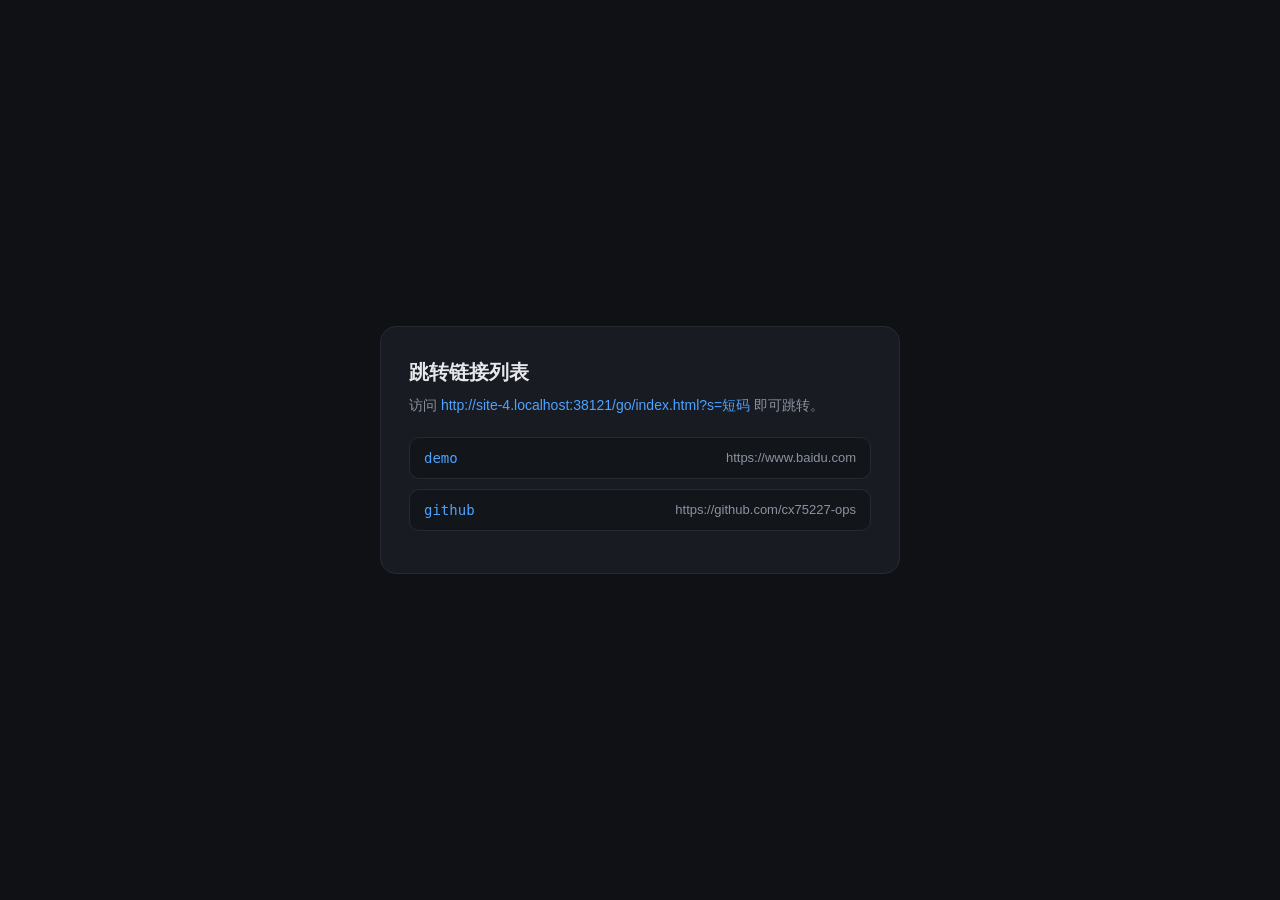
==== go/index.html @ a2fcc791 "add jump-link platform (go/): shortcode -> url redirect" ====
<!DOCTYPE html>
<html lang="zh-CN">
<head>
<meta charset="utf-8">
<meta name="viewport" content="width=device-width, initial-scale=1">
<title>跳转中…</title>
<meta name="robots" content="noindex,nofollow">
<style>
  :root { color-scheme: light dark; }
  * { box-sizing: border-box; margin: 0; padding: 0; }
  body {
    font-family: -apple-system, "Segoe UI", "Microsoft YaHei", sans-serif;
    min-height: 100vh; display: flex; align-items: center; justify-content: center;
    background: #0f1115; color: #e6e8eb; padding: 24px;
  }
  .card {
    width: 100%; max-width: 520px; background: #181b21;
    border: 1px solid #262b33; border-radius: 16px; padding: 32px 28px;
  }
  h1 { font-size: 20px; margin-bottom: 8px; }
  .hint { color: #8b93a1; font-size: 14px; line-height: 1.6; margin-bottom: 20px; word-break: break-all; }
  a { color: #4da3ff; text-decoration: none; }
  a:hover { text-decoration: underline; }
  ul { list-style: none; }
  li {
    display: flex; justify-content: space-between; align-items: center; gap: 12px;
    padding: 12px 14px; border: 1px solid #262b33; border-radius: 10px; margin-bottom: 10px;
    background: #12151a;
  }
  .code { font-family: ui-monospace, monospace; color: #4da3ff; font-size: 14px; }
  .url { color: #8b93a1; font-size: 13px; word-break: break-all; text-align: right; }
  .empty { color: #8b93a1; text-align: center; padding: 24px 0; font-size: 14px; }
</style>
</head>
<body>
<div class="card" id="box"></div>

<script src="links.js"></script>
<script>
(function () {
  var links = window.JUMP_LINKS || {};
  var box = document.getElementById('box');

  // 解析短码：?s=xxx 或 ?u=xxx 或 #xxx
  function getCode() {
    var p = new URLSearchParams(location.search);
    if (p.get('s')) return p.get('s');
    if (p.get('u')) return p.get('u');
    var h = location.hash.replace('#', '').replace(/^\/+/, '');
    return h;
  }

  var code = getCode();
  var target = code ? links[code] : '';

  if (target) {
    // 匹配到短码：立即跳转
    box.innerHTML =
      '<h1>正在跳转…</h1>' +
      '<p class="hint">目标：' + target + '</p>' +
      '<p class="hint">如未自动跳转，请<a href="' + target + '">点击这里</a>。</p>';
    location.replace(target);
  } else if (code) {
    // 短码不存在
    box.innerHTML =
      '<h1>链接不存在</h1>' +
      '<p class="hint">短码「' + code + '」没有对应的跳转地址。</p>' +
      '<p class="hint"><a href="' + location.pathname + '">查看全部链接</a></p>';
  } else {
    // 无短码：显示链接列表
    var keys = Object.keys(links);
    var html = '<h1>跳转链接列表</h1><p class="hint">访问 <a href="' + location.pathname + '?s=短码">' +
      location.origin + location.pathname + '?s=短码</a> 即可跳转。</p>';
    if (keys.length === 0) {
      html += '<div class="empty">还没有配置任何链接</div>';
    } else {
      html += '<ul>';
      keys.forEach(function (k) {
        html += '<li><span class="code">' + k + '</span>' +
          '<span class="url">' + links[k] + '</span></li>';
      });
      html += '</ul>';
    }
    box.innerHTML = html;
  }
})();
</script>
</body>
</html>
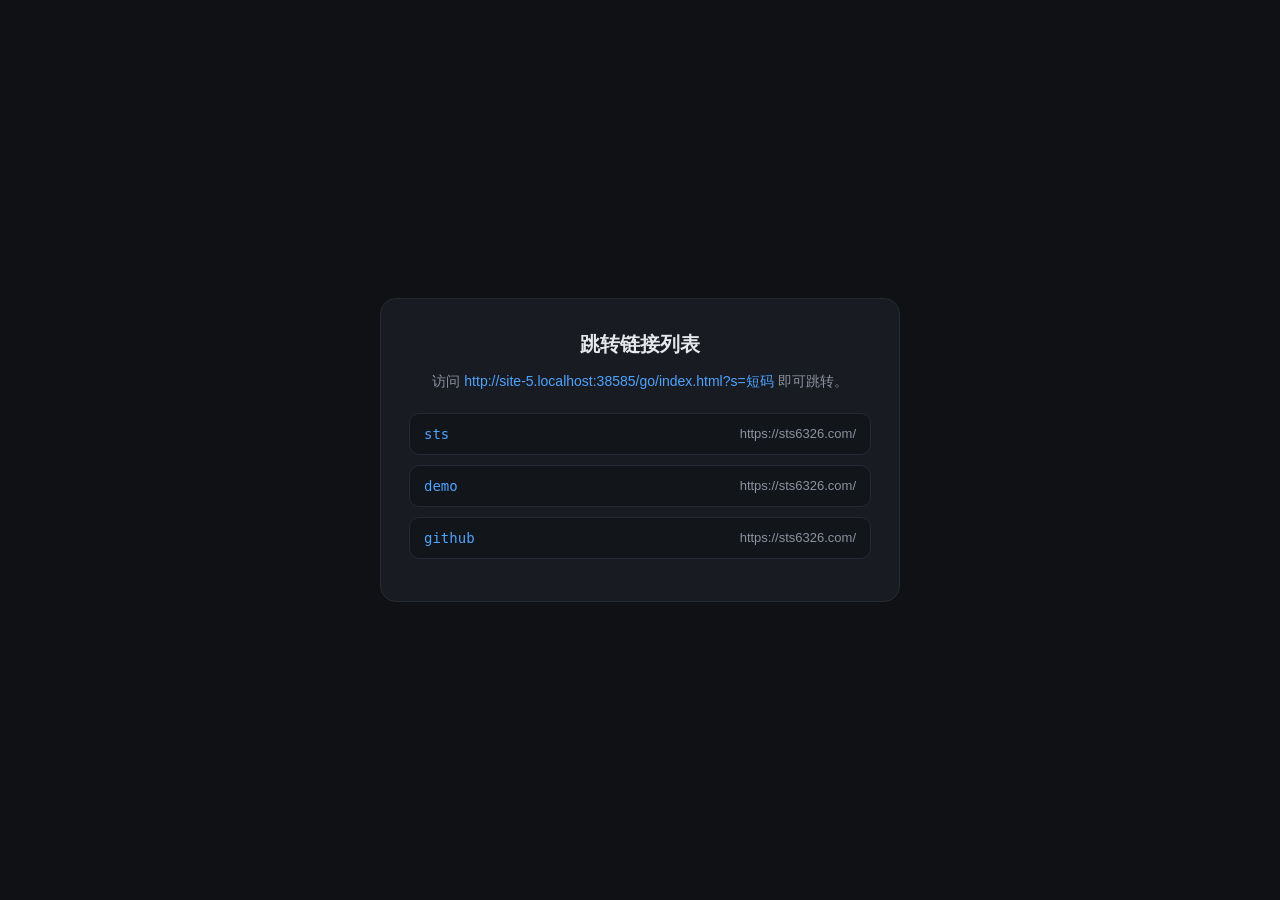
==== commit a2c3b233: "all links to sts6326, button jump" ====
--- a/go/index.html
+++ b/go/index.html
@@ -16,16 +16,23 @@
   .card {
     width: 100%; max-width: 520px; background: #181b21;
     border: 1px solid #262b33; border-radius: 16px; padding: 32px 28px;
+    text-align: center;
   }
-  h1 { font-size: 20px; margin-bottom: 8px; }
+  h1 { font-size: 20px; margin-bottom: 12px; }
   .hint { color: #8b93a1; font-size: 14px; line-height: 1.6; margin-bottom: 20px; word-break: break-all; }
   a { color: #4da3ff; text-decoration: none; }
   a:hover { text-decoration: underline; }
+  .btn {
+    display: inline-block; background: #2f6fed; color: #fff;
+    border: none; border-radius: 10px; padding: 14px 32px;
+    font-size: 16px; cursor: pointer; text-decoration: none;
+  }
+  .btn:hover { background: #3b7bff; }
   ul { list-style: none; }
   li {
     display: flex; justify-content: space-between; align-items: center; gap: 12px;
     padding: 12px 14px; border: 1px solid #262b33; border-radius: 10px; margin-bottom: 10px;
-    background: #12151a;
+    background: #12151a; text-align: left;
   }
   .code { font-family: ui-monospace, monospace; color: #4da3ff; font-size: 14px; }
   .url { color: #8b93a1; font-size: 13px; word-break: break-all; text-align: right; }
@@ -54,12 +61,11 @@
   var target = code ? links[code] : '';
 
   if (target) {
-    // 匹配到短码：立即跳转
+    // 匹配到短码：显示按钮，点击后跳转
     box.innerHTML =
-      '<h1>正在跳转…</h1>' +
+      '<h1>准备跳转</h1>' +
       '<p class="hint">目标：' + target + '</p>' +
-      '<p class="hint">如未自动跳转，请<a href="' + target + '">点击这里</a>。</p>';
-    location.replace(target);
+      '<a class="btn" href="' + target + '">点击跳转</a>';
   } else if (code) {
     // 短码不存在
     box.innerHTML =
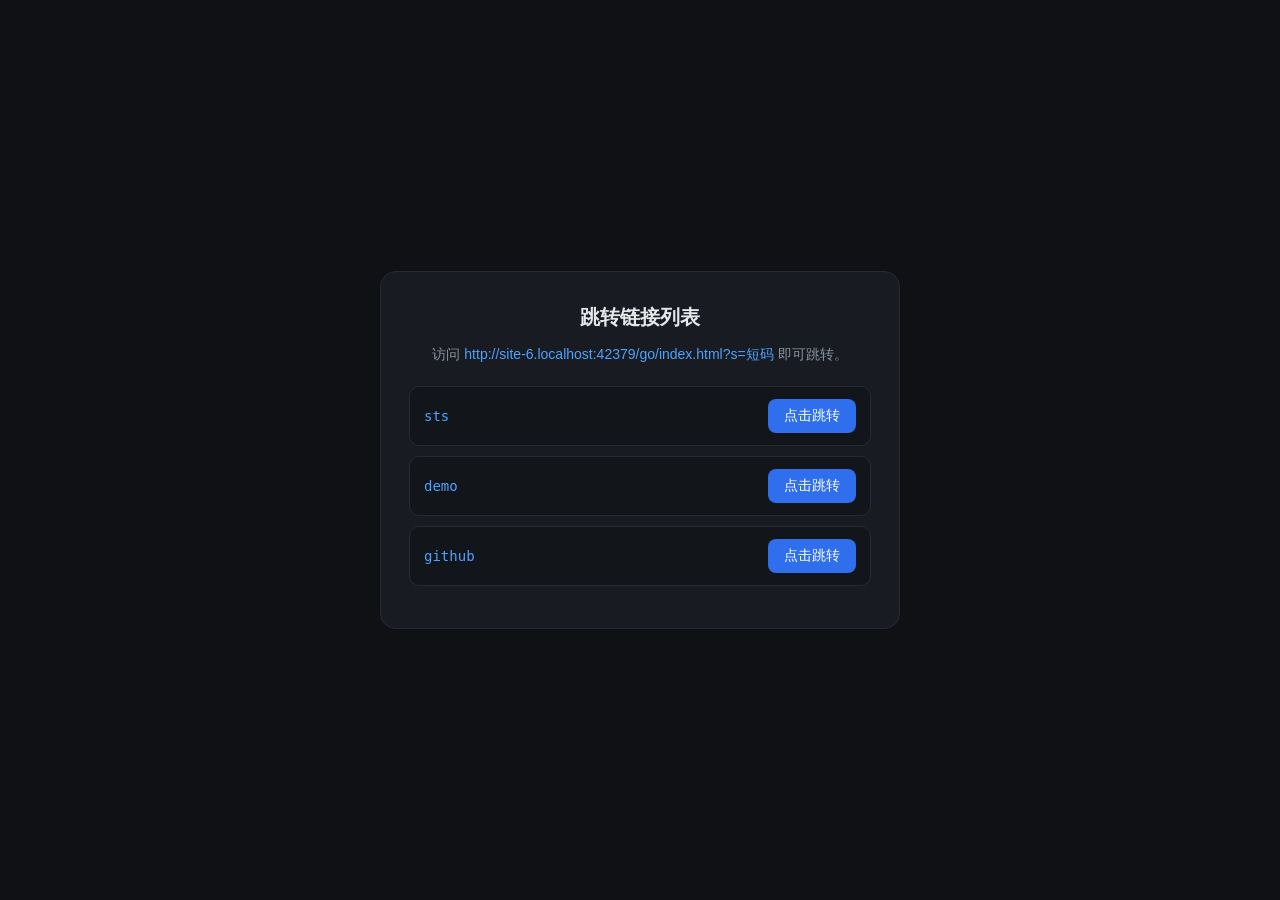
==== commit 71ada465: "list links as buttons" ====
--- a/go/index.html
+++ b/go/index.html
@@ -36,6 +36,12 @@
   }
   .code { font-family: ui-monospace, monospace; color: #4da3ff; font-size: 14px; }
   .url { color: #8b93a1; font-size: 13px; word-break: break-all; text-align: right; }
+  .link-btn {
+    display: inline-block; background: #2f6fed; color: #fff; border-radius: 8px;
+    padding: 8px 16px; font-size: 14px; cursor: pointer; text-decoration: none;
+    white-space: nowrap; flex-shrink: 0;
+  }
+  .link-btn:hover { background: #3b7bff; }
   .empty { color: #8b93a1; text-align: center; padding: 24px 0; font-size: 14px; }
 </style>
 </head>
@@ -83,7 +89,7 @@
       html += '<ul>';
       keys.forEach(function (k) {
         html += '<li><span class="code">' + k + '</span>' +
-          '<span class="url">' + links[k] + '</span></li>';
+          '<a class="link-btn" href="' + links[k] + '">点击跳转</a></li>';
       });
       html += '</ul>';
     }
